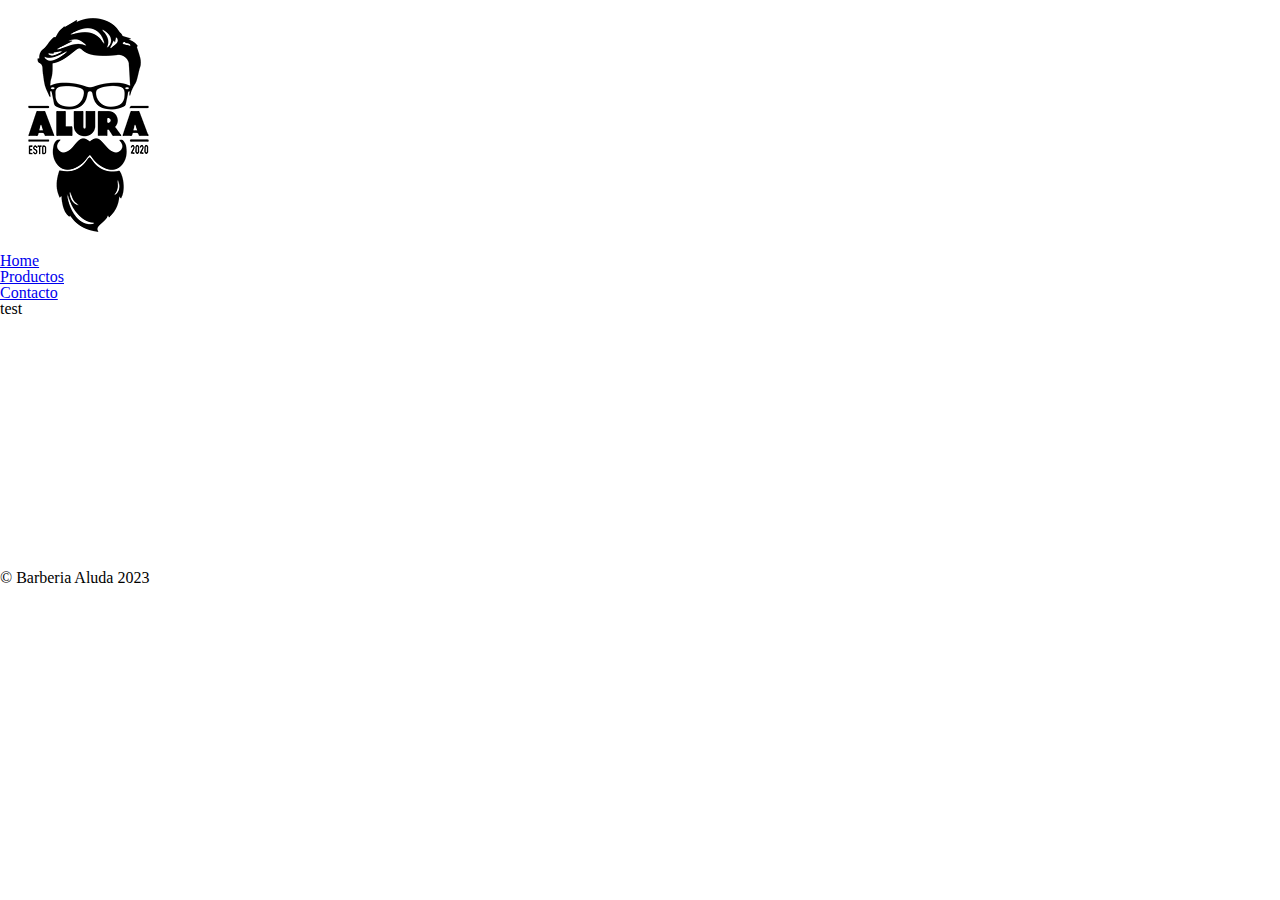
==== contacto.html @ eee716d9 "Terminanado el curso 2 de HTML y CSS" ====
<!DOCTYPE html>

<html lang="es">
	<head>
		<meta charset="utf-8">
		<title>Contacto - Barbería Alura</title>
		<link rel="stylesheet" href="reset.css">
		<link rel="stylesheet" href="productos.css">
	</head>

	<body>
		<header>
			<div class="encabezado">
				<h1><img src="imagenes/logo.png"></h1>
				<nav>
					<ul class="navegacion">
						<li><a href="index.html">Home</a></li>
						<li><a href="productos.html">Productos</a></li>
						<li><a href="contacto.html">Contacto</a></li>
					</ul>				
				</nav>
			</div>
		</header>
		<main>
		test			
		</main>
		<footer>
			<img src="imagenes/logo-blanco.png">
			<p class="coppyrigth">&copy Barberia Aluda 2023</p>
		</footer>
	</body>
</html>
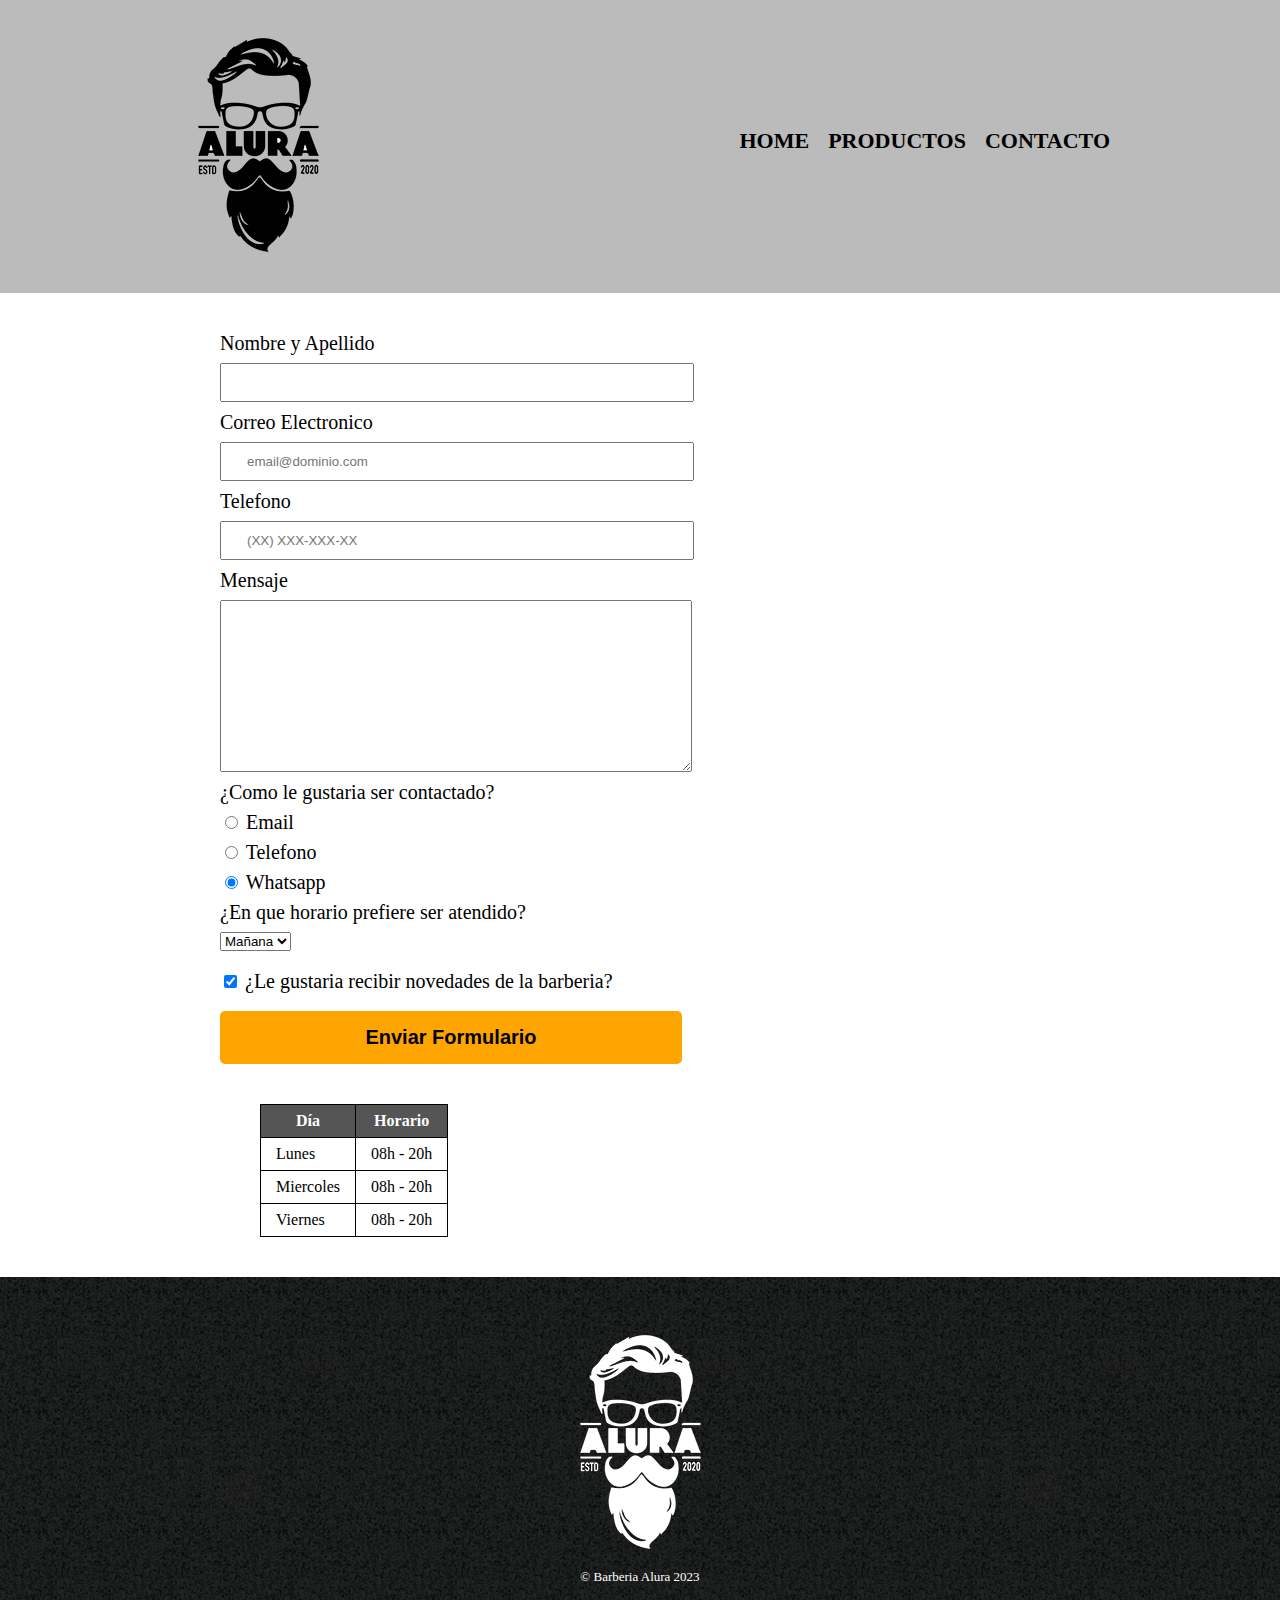
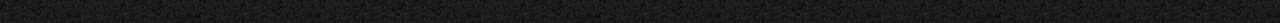
==== commit f5622bdc: "Terminando el curso 3 Trabajando con formularios y tablas" ====
--- a/contacto.html
+++ b/contacto.html
@@ -5,13 +5,13 @@
 		<meta charset="utf-8">
 		<title>Contacto - Barbería Alura</title>
 		<link rel="stylesheet" href="reset.css">
-		<link rel="stylesheet" href="productos.css">
+		<link rel="stylesheet" href="style.css">
 	</head>
 
 	<body>
 		<header>
 			<div class="encabezado">
-				<h1><img src="imagenes/logo.png"></h1>
+				<h1><img src="imagenes/logo.png" alt="Logo de la Barberia Alura"></h1>
 				<nav>
 					<ul class="navegacion">
 						<li><a href="index.html">Home</a></li>
@@ -22,11 +22,82 @@
 			</div>
 		</header>
 		<main>
-		test			
+			<form>
+				<label for="nombreapellido">Nombre y Apellido</label>
+				<input type="text" id="nombreapellido" class="input-padron" required>
+
+				<label for="correoelectronico">Correo Electronico</label>
+				<input type="email" id="correoelectronico" class="input-padron" required placeholder="email@dominio.com">
+
+				<label for="telefono">Telefono</label>
+				<input type="tel" id="telefono" class="input-padron" required placeholder="(XX) XXX-XXX-XX">
+
+				<label for="mensaje">Mensaje</label>
+				<textarea cols="70" rows="10" id="mensaje" class="input-padron" required></textarea>
+
+				<fieldset>
+					<legend>¿Como le gustaria ser contactado?</legend>
+
+					<label for="radio-email">
+						<input type="radio" name="contacto" value="email" id="radio-email">
+						Email
+					</label>					
+	
+					<label for="radio-telefono">
+						<input type="radio" name="contacto" value="telefono" id="radio-telefono">
+						Telefono
+					</label>					
+	
+					<label>
+						<input type="radio" name="contacto" value="whatsapp" id="radio-whatsapp" checked>
+						Whatsapp
+					</label>
+					
+				</fieldset>
+				
+				<fieldset>
+					<legend>¿En que horario prefiere ser atendido?</legend>
+					<select>
+						<option>Mañana</option>
+						<option>Tarde</option>
+						<option>Noche</option>
+					</select>
+				</fieldset>				
+
+				<label class="clase-checkbox">
+					<input type="checkbox" checked>
+					¿Le gustaria recibir novedades de la barberia?					
+				</label>
+
+				<input type="submit" value="Enviar Formulario" class="enviar">
+			</form>
+
+			<table>
+				<thead>
+					<tr>
+						<th>Día</th>
+						<th>Horario</th>
+					</tr>
+				</thead>
+				<tbody>
+					<tr>
+						<td>Lunes</td>
+						<td>08h - 20h</td>
+					</tr>
+					<tr>
+						<td>Miercoles</td>
+						<td>08h - 20h</td>
+					</tr>
+					<tr>
+						<td>Viernes</td>
+						<td>08h - 20h</td>
+					</tr>
+				</tbody>				
+			</table>
 		</main>
 		<footer>
-			<img src="imagenes/logo-blanco.png">
-			<p class="coppyrigth">&copy Barberia Aluda 2023</p>
+			<img src="imagenes/logo-blanco.png" alt="Logo de la Barberia Alura">
+			<p class="coppyrigth">&copy Barberia Alura 2023</p>
 		</footer>
 	</body>
 </html>--- a/style.css
+++ b/style.css
@@ -0,0 +1,183 @@
+header{
+	background: #BBBBBB;
+	padding: 20px 0;
+}
+
+.encabezado{
+	position: relative;
+	width: 940px;
+	margin: 0 auto;
+}
+
+nav{
+	position: absolute;
+	top: 110px;
+	right: 0px;
+}
+
+nav li{
+	display: inline;
+	margin: 0 0 0 15px;
+}
+
+
+nav a{
+	text-transform: uppercase;
+	color: #000000;
+	font-weight: bold;
+	font-size: 22px;	
+	text-decoration: none;
+}
+
+nav a:hover{
+	color: #c78c19;
+	text-decoration: underline;
+}
+
+.ul-productos{
+	width: 940px;
+	margin: 0 auto;
+	padding: 50px;
+}
+
+.ul-productos li{
+	display: inline-block;
+	text-align: center;
+	width: 30%;
+	vertical-align: top;
+	margin: 0 1.5%;
+	padding: 30px 20px;
+	box-sizing: border-box;
+	border: 2px solid #000000;
+	border-radius: 10px;
+}
+
+.ul-productos li:hover{
+	border: 2px solid #c78c19;
+	border-radius: 10px;
+}
+
+.ul-productos li:hover h2{
+	font-size: 33px;
+}
+
+.ul-productos li:active{
+	border: 2px solid #FF0000;
+	border-radius: 10px;
+}
+
+
+.ul-productos h2{
+	font-size: 30px;
+	font-weight: bold;
+}
+
+
+
+.producto-descripcion{
+	font-size: 18px;
+}
+
+.producto-precio{
+	font-size: 20px;
+	font-weight: bold;
+	margin-top: 10px;
+}
+
+footer{
+	padding: 40px;
+	text-align: center;
+	background: url(imagenes/bg.jpg);
+}
+
+.coppyrigth{
+	color: #FFFFFF;
+	font-size: 13px;
+}
+
+main{
+	width: 840px;
+	margin: 0 auto;
+}
+
+form{
+	margin: 40px 0;
+}
+
+form label, form legend{
+	display: block;
+	font-size: 20px;
+	margin: 0 0 10px;
+}
+
+.input-padron{
+	display: block;	
+	padding: 10px 25px;
+	margin: 0 0 10px;
+	width: 50%;
+}
+
+.clase-checkbox{
+	margin: 20px 0;
+}
+
+.enviar{
+	width: 55%;
+	padding: 15px 0;
+	font-size: 20px;
+	font-weight: bold;
+	background: orange;
+	border: none;
+	border-radius: 5px;
+	transition: 1s all;
+	cursor: pointer;
+}
+
+.enviar:hover{
+	background: darkorange;
+	transform: scale(1.02);
+}
+
+table{
+	margin: 40px 40px;
+}
+
+thead{
+	background: #555555;
+	color: white;
+	font-weight: bold;
+}
+
+td, th{
+	border: 1px solid #000000;
+	padding: 8px 15px;
+}
+
+/* Aquí inicia el CSS para nuestro HOME*/
+
+.banner{
+	width: 100%;
+}
+
+.titulo-principal{
+	text-align: center;
+	font-size: 2em;
+	margin: 0 0 1em;
+}
+
+.principal p{
+	margin: 0 0 1em;
+}
+
+.principal strong{
+	font-weight: bold;
+}
+
+.principal em{
+	font-style: italic;
+}
+
+.imagenDiferenciales{
+	width: 60%;
+}
+
